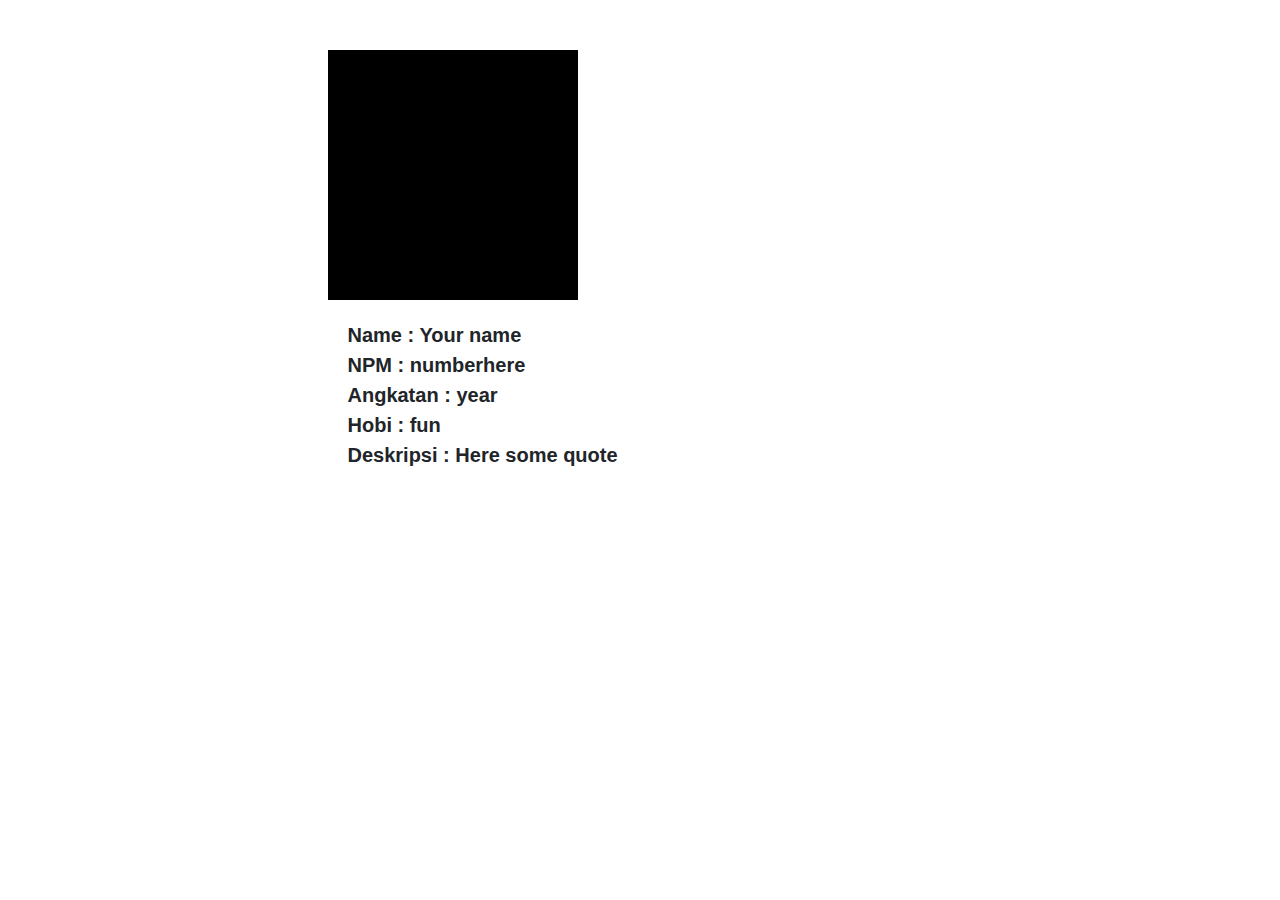
==== index.html @ dd85d283 "Site dummy commit" ====
<head>
    <title>This is title</title>
    <link rel="stylesheet" href="./css/bootstrap-grid.min.css">
    <link rel="stylesheet" href="./css/bootstrap-reboot.min.css">
    <link rel="stylesheet" href="./css/bootstrap.min.css">
</head>

<body>
    <div class="row" style="padding-top: 50px">
        <div class="col-sm-3"></div>
        <div class="col-sm-6">
            <img src="./assets/rectCar.png" height="250" width="250">
            <div style="padding-left: 20px; padding-top: 20px; font-size: 20px">
            <b>
                Name : Your name <br>
                NPM : numberhere <br>
                Angkatan : year <br>
                Hobi : fun <br>
                Deskripsi : Here some quote
            </b>
            </div>
        </div>
        <div class="col-sm-3"></div>
    </div>
</body>
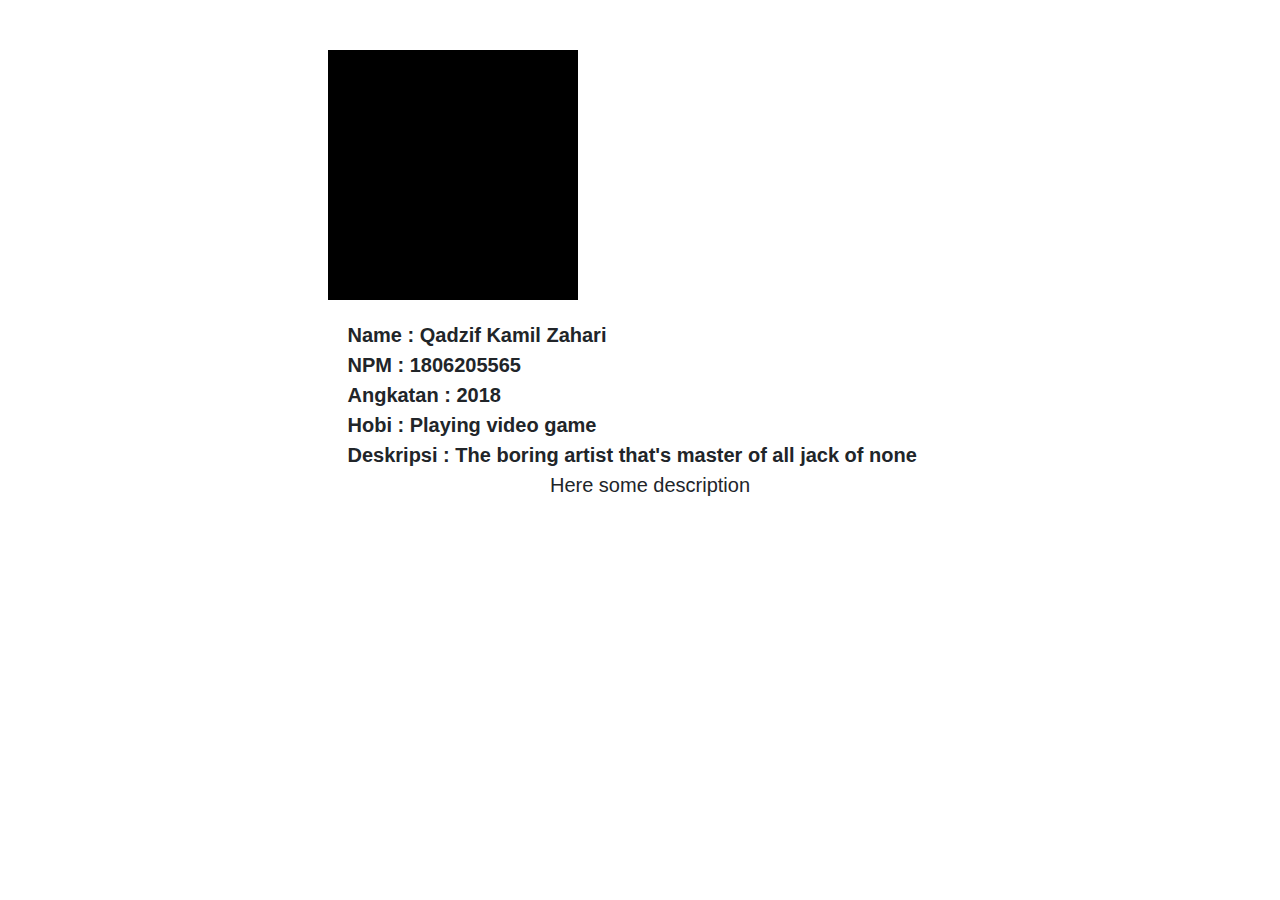
==== commit f581ec76: "Insert my profile" ====
--- a/index.html
+++ b/index.html
@@ -12,12 +12,15 @@
             <img src="./assets/rectCar.png" height="250" width="250">
             <div style="padding-left: 20px; padding-top: 20px; font-size: 20px">
             <b>
-                Name : Your name <br>
-                NPM : numberhere <br>
-                Angkatan : year <br>
-                Hobi : fun <br>
-                Deskripsi : Here some quote
+                Name : Qadzif Kamil Zahari <br>
+                NPM : 1806205565 <br>
+                Angkatan : 2018 <br>
+                Hobi : Playing video game <br>
+                Deskripsi : The boring artist that's master of all jack of none
             </b>
+                <div style="text-align: center">
+                    Here some description
+                </div>
             </div>
         </div>
         <div class="col-sm-3"></div>
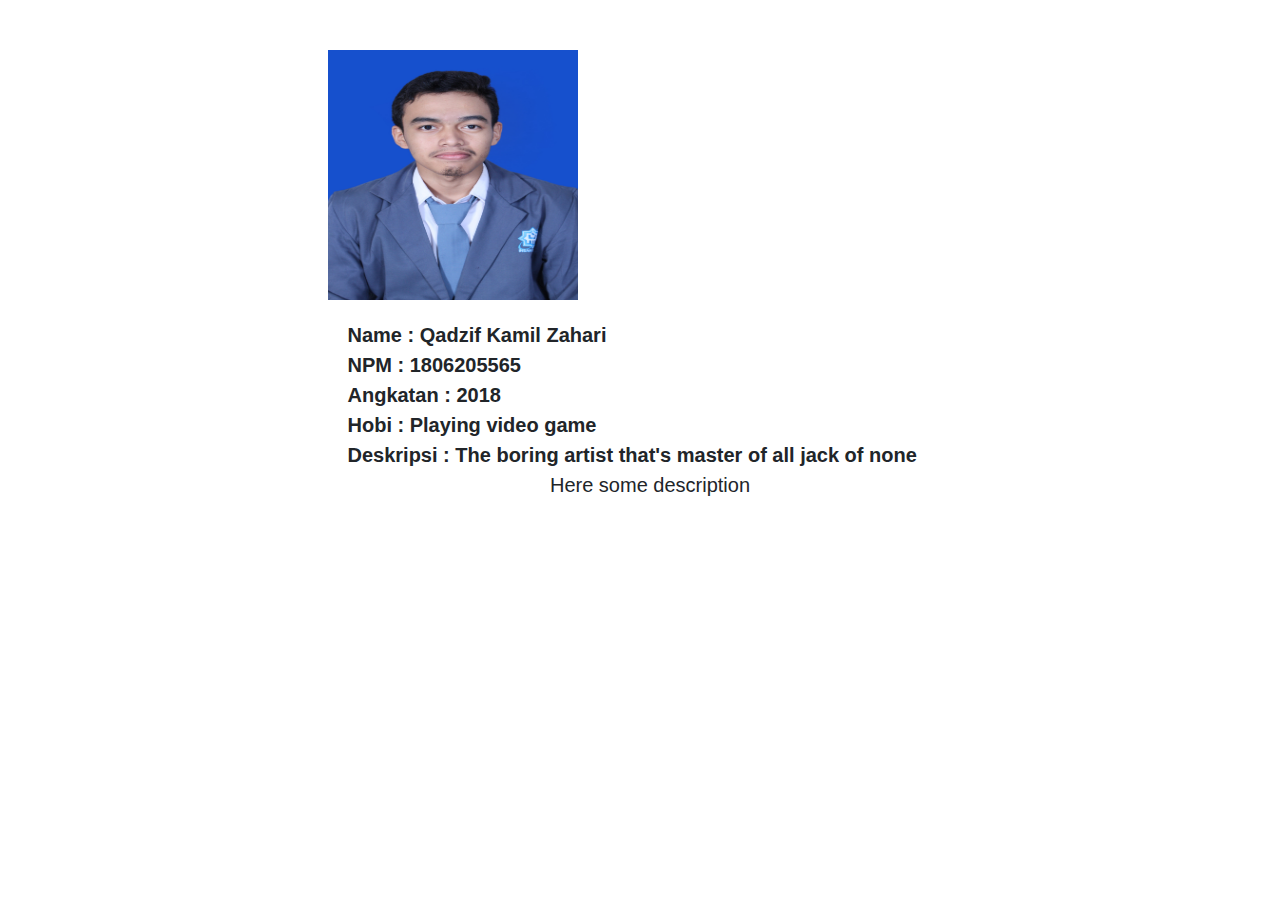
==== commit f41bab29: "Change profile picture" ====
--- a/index.html
+++ b/index.html
@@ -9,7 +9,7 @@
     <div class="row" style="padding-top: 50px">
         <div class="col-sm-3"></div>
         <div class="col-sm-6">
-            <img src="./assets/rectCar.png" height="250" width="250">
+            <img src="./assets/Qadzif Kamil Z.JPG" height="250" width="250">
             <div style="padding-left: 20px; padding-top: 20px; font-size: 20px">
             <b>
                 Name : Qadzif Kamil Zahari <br>
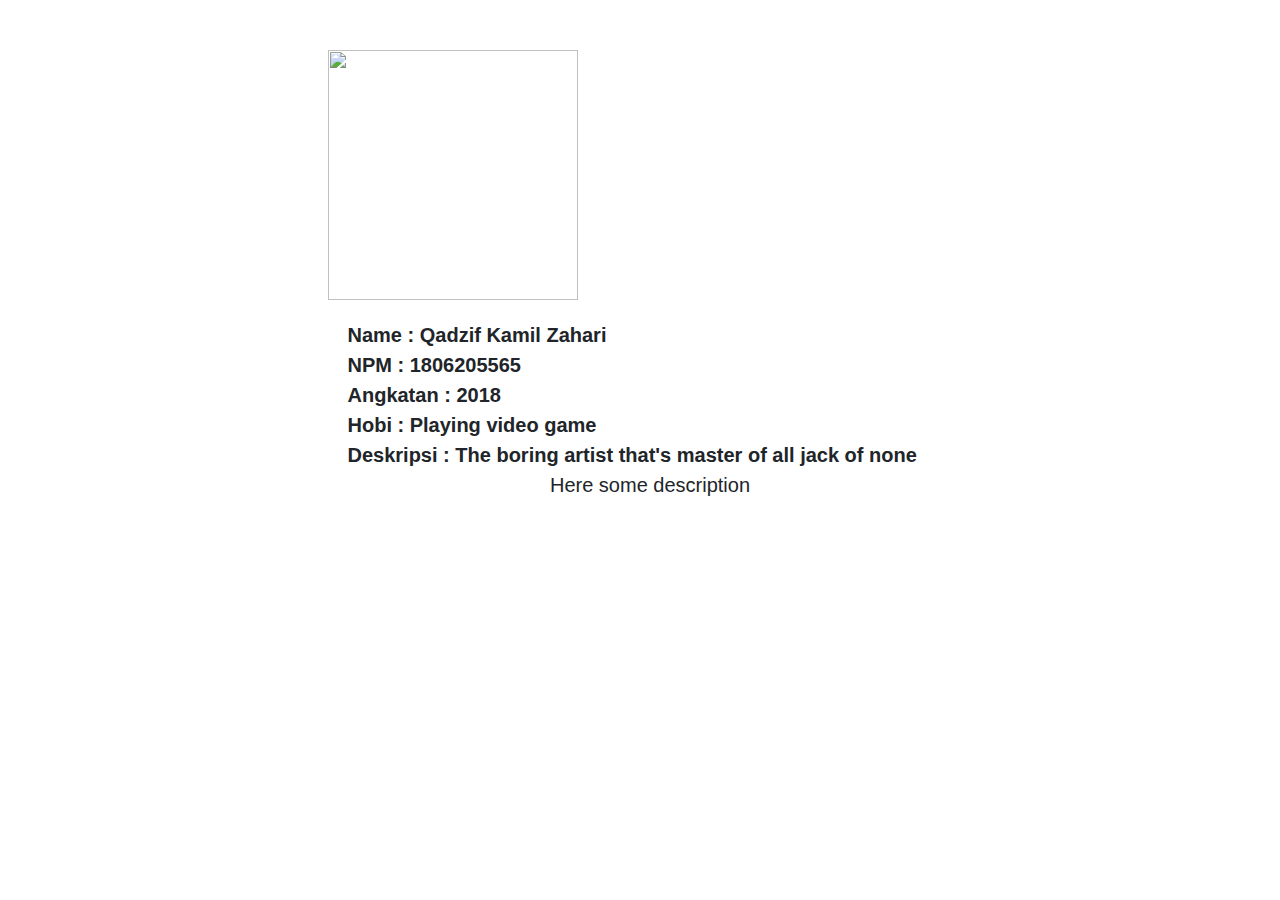
==== commit f24f79b5: "Edit profile picture" ====
--- a/index.html
+++ b/index.html
@@ -9,7 +9,7 @@
     <div class="row" style="padding-top: 50px">
         <div class="col-sm-3"></div>
         <div class="col-sm-6">
-            <img src="./assets/Qadzif Kamil Z.JPG" height="250" width="250">
+            <img src="./assets/Qadzif Kamil Z_sq.JPG.JPG" height="250" width="250">
             <div style="padding-left: 20px; padding-top: 20px; font-size: 20px">
             <b>
                 Name : Qadzif Kamil Zahari <br>
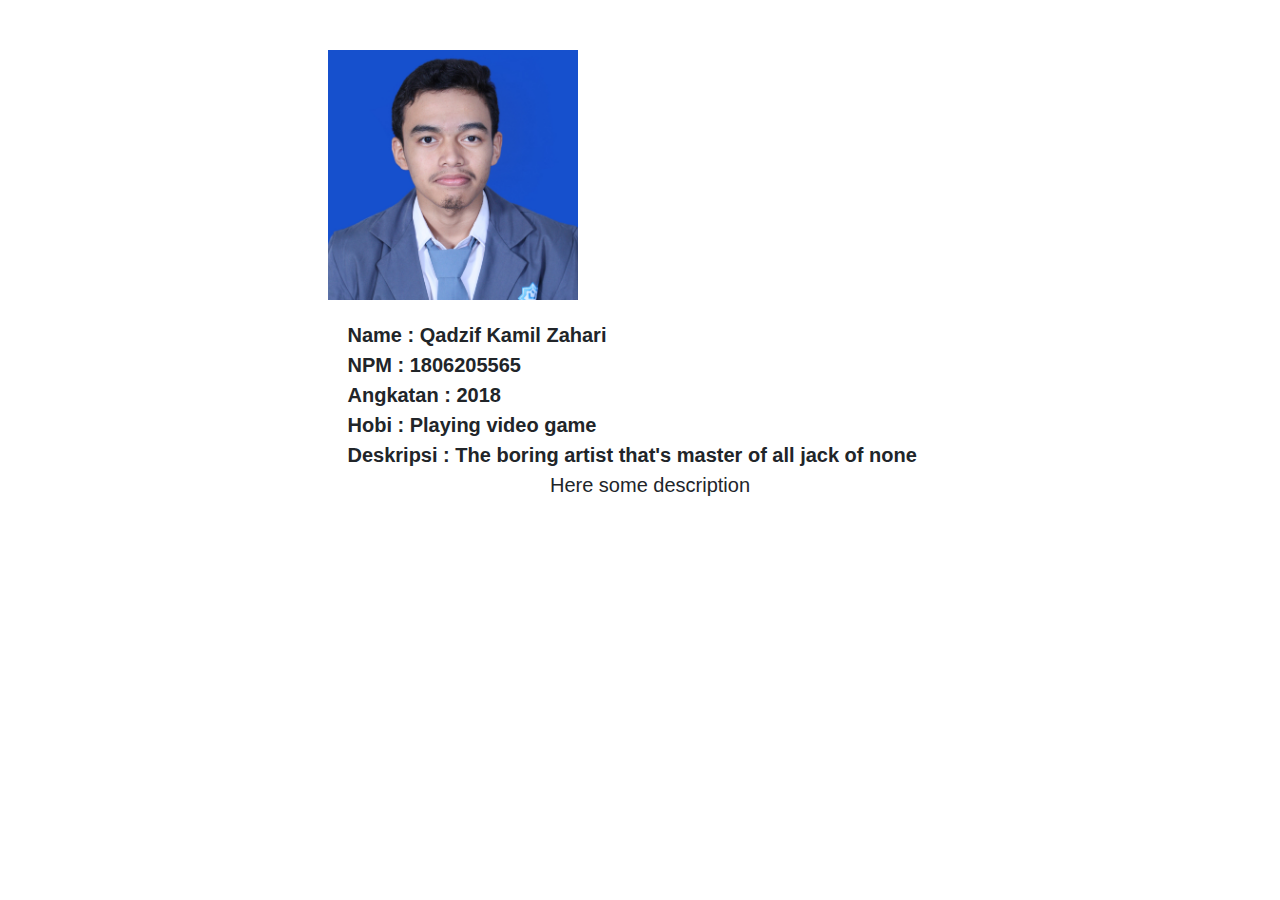
==== commit 38b2cfde: "Fix image url" ====
--- a/index.html
+++ b/index.html
@@ -9,7 +9,7 @@
     <div class="row" style="padding-top: 50px">
         <div class="col-sm-3"></div>
         <div class="col-sm-6">
-            <img src="./assets/Qadzif Kamil Z_sq.JPG.JPG" height="250" width="250">
+            <img src="./assets/Qadzif Kamil Z_sq.JPG" height="250" width="250">
             <div style="padding-left: 20px; padding-top: 20px; font-size: 20px">
             <b>
                 Name : Qadzif Kamil Zahari <br>
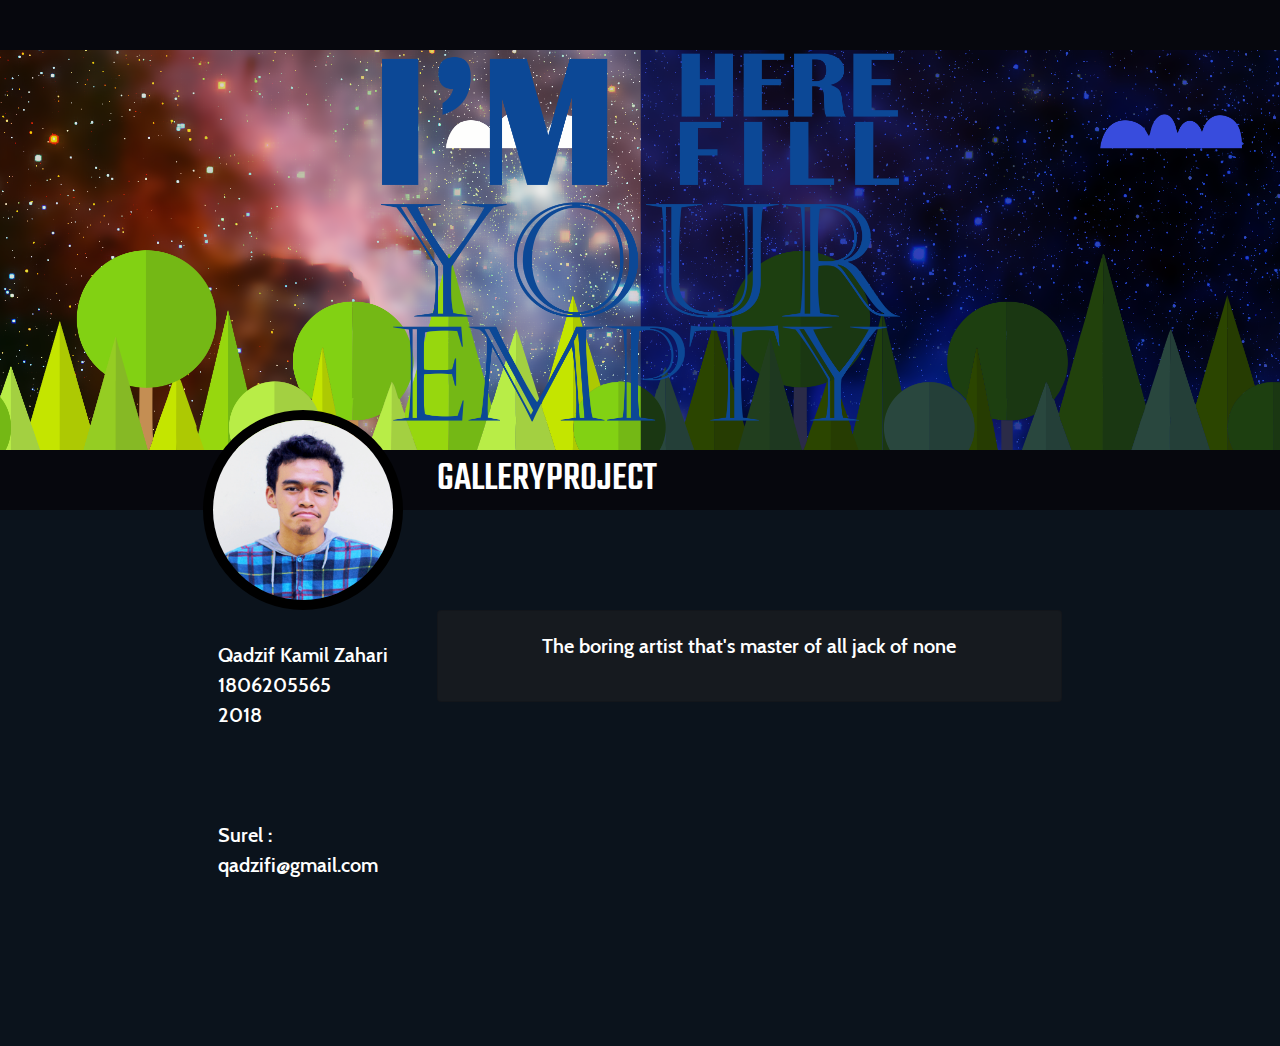
==== commit 7efc4b33: "- Add font file - Put image - Set overal layout" ====
--- a/index.html
+++ b/index.html
@@ -1,28 +1,57 @@
+<!DOCTYPE html>
+<html>
 <head>
     <title>This is title</title>
     <link rel="stylesheet" href="./css/bootstrap-grid.min.css">
     <link rel="stylesheet" href="./css/bootstrap-reboot.min.css">
     <link rel="stylesheet" href="./css/bootstrap.min.css">
+    <link rel="stylesheet" href="./css/profiler.css">
 </head>
 
 <body>
-    <div class="row" style="padding-top: 50px">
-        <div class="col-sm-3"></div>
-        <div class="col-sm-6">
-            <img src="./assets/Qadzif Kamil Z_sq.JPG" height="250" width="250">
-            <div style="padding-left: 20px; padding-top: 20px; font-size: 20px">
-            <b>
-                Name : Qadzif Kamil Zahari <br>
-                NPM : 1806205565 <br>
-                Angkatan : 2018 <br>
-                Hobi : Playing video game <br>
-                Deskripsi : The boring artist that's master of all jack of none
-            </b>
-                <div style="text-align: center">
-                    Here some description
-                </div>
+    <div class="row header">
+        <img class="header-image" src="./assets/Together.png">
+    </div>
+    <div class="row header text-tab">
+        <div class="col-sm-4"></div>
+        <div class="col-sm-1">
+            GALLERY
+        </div>
+        <div class="col-sm-1">
+            PROJECT
+        </div>
+    </div>
+    <div class="row shift">
+        <div class="col-sm-2"></div>
+        <div class="col-sm-2">
+            <div class="row">
+                <img class="rounding" src="./assets/profile_picture.png">
+            </div>
+            <div class="row text-card" style="font-size: 20px">
+                <p class="col">
+                    <br>
+                    Qadzif Kamil Zahari<br>
+                    1806205565<br>
+                    2018<br>
+                    <br>
+                    <br>
+                    <br>
+                    Surel : qadzifi@gmail.com
+                </p>
             </div>
         </div>
-        <div class="col-sm-3"></div>
+        <div class="col-sm-6 card-list">
+            <!-- <img src="./assets/Qadzif Kamil Z_sq.JPG" height="250" width="250"> -->
+            <div style="padding-left: 20px; padding-top: 20px; font-size: 20px;" class="card card-body">
+                <b class="card-center text-card">
+                    The boring artist that's master of all jack of none <br>
+                </b>
+            </div>
+        </div>
     </div>
-</body>+    <div class="row shift" style="padding-top: 50px">
+        <div class="col-sm-4"></div>
+        <div class="col-sm-2"></div>
+    </div>
+</body>
+</html>--- a/css/profiler.css
+++ b/css/profiler.css
@@ -0,0 +1,79 @@
+@font-face {
+    font-family: 'Teko';
+    src: url("../assets/Teko-Medium.ttf") format("truetype");
+}
+
+@font-face {
+    font-family: 'Cabin';
+    src: url("../assets/Cabin-SemiBold.ttf") format("truetype");
+}
+
+body {
+    background-color: #0b131c;
+}
+
+.card-body {
+    background-color: #161a1f;
+}
+
+.card-center {
+    align-content: center;
+    align-self: center;
+    margin-bottom: 20px;
+}
+
+.card-list {
+    margin-top: 200px;
+}
+
+.header {
+    background: rgba(6, 7, 13, 1);
+}
+
+/* .header::after {
+    background: linear(to bottom, rgba(0, 0, 0, 0));    
+} */
+
+.header-image {
+    position: relative;
+    object-fit: cover;
+    margin-top: 50px;
+
+    height: 400px;
+    width: 100%;
+    z-index: 0;
+}
+
+.header-image::after {
+    background-image: linear-gradient(to bottom, rgba(0, 0, 0, 0));
+    height: 400px;
+    width: 100%;
+    content: '';
+}
+
+.rounding {
+    width: 200px;
+    box-sizing: border-box;
+    border-radius: 50%;
+    border-style: solid;
+    border-width: 10px;
+    border-color: black;
+
+    /* float: right; */
+}
+
+.shift {
+    position: relative;
+    top: -100px;
+}
+
+.text-tab {
+    font-family: 'Teko', sans-serif;
+    font-size: 40px;
+    color: white;
+}
+
+.text-card {
+    font-family: 'Cabin', sans-serif;
+    color: white;
+}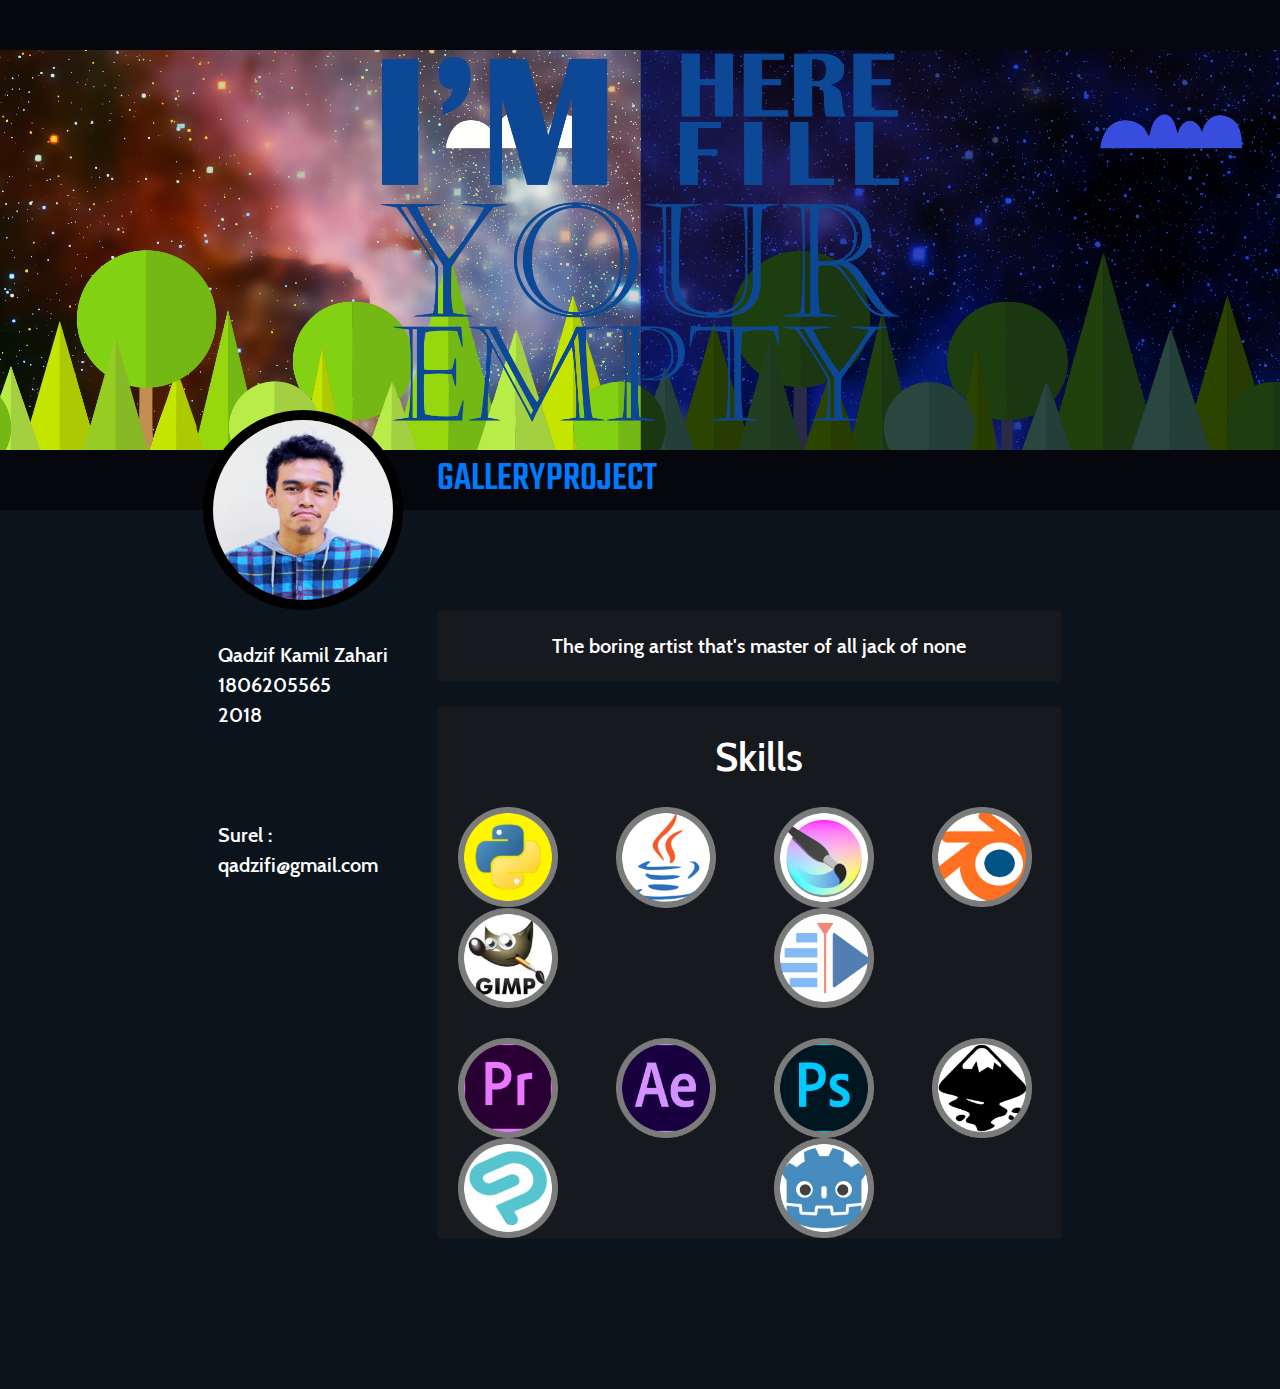
==== commit 07a0943f: "- Put Two more html page (Gallery & Project)" ====
--- a/index.html
+++ b/index.html
@@ -15,17 +15,17 @@
     <div class="row header text-tab">
         <div class="col-sm-4"></div>
         <div class="col-sm-1">
-            GALLERY
+            <a href="gallery.html">GALLERY</a>
         </div>
         <div class="col-sm-1">
-            PROJECT
+            <a href="project.html">PROJECT</a>
         </div>
     </div>
-    <div class="row shift">
+    <div class="row">
         <div class="col-sm-2"></div>
-        <div class="col-sm-2">
+        <div class="col-sm-2 shift">
             <div class="row">
-                <img class="rounding" src="./assets/profile_picture.png">
+                <a href="index.html"><img class="rounding" src="./assets/profile_picture.png"></a>
             </div>
             <div class="row text-card" style="font-size: 20px">
                 <p class="col">
@@ -40,12 +40,32 @@
                 </p>
             </div>
         </div>
-        <div class="col-sm-6 card-list">
-            <!-- <img src="./assets/Qadzif Kamil Z_sq.JPG" height="250" width="250"> -->
-            <div style="padding-left: 20px; padding-top: 20px; font-size: 20px;" class="card card-body">
+        <div class="col-sm-6 card-list shift">
+            <div style="font-size: 20px;" class="card card-body-cs card-pad">
                 <b class="card-center text-card">
                     The boring artist that's master of all jack of none <br>
                 </b>
+            </div>
+            <br>
+            <div style="font-size: 20px;" class="card card-body-cs card-pad">
+                <p class="card-center text-card" style="font-size: 40px;">
+                    Skills<br>
+                </p>
+                <div class="row">
+                    <div class="col"><img class="skill" src="./assets/skils/image-1.png"></div>
+                    <div class="col"><img class="skill" src="./assets/skils/image-2.png"></div>
+                    <div class="col"><img class="skill" src="./assets/skils/image-3.png"></div>
+                    <div class="col"><img class="skill" src="./assets/skils/image-4.png"></div>
+                    <div class="col"><img class="skill" src="./assets/skils/image-5.png"></div>
+                    <div class="col"><img class="skill" src="./assets/skils/image-6.png"></div>
+                    <div class="w-100"><br></div>
+                    <div class="col"><img class="skill" src="./assets/skils/image-7.png"></div>
+                    <div class="col"><img class="skill" src="./assets/skils/image-8.png"></div>
+                    <div class="col"><img class="skill" src="./assets/skils/image-9.png"></div>
+                    <div class="col"><img class="skill" src="./assets/skils/image-10.png"></div>
+                    <div class="col"><img class="skill" src="./assets/skils/image-11.png"></div>
+                    <div class="col"><img class="skill" src="./assets/skils/image-12.png"></div>
+                </div>
             </div>
         </div>
     </div>
--- a/css/profiler.css
+++ b/css/profiler.css
@@ -12,7 +12,7 @@
     background-color: #0b131c;
 }
 
-.card-body {
+.card-body-cs {
     background-color: #161a1f;
 }
 
@@ -24,6 +24,11 @@
 
 .card-list {
     margin-top: 200px;
+}
+
+.card-pad {
+    padding-left: 20px;
+    padding-top: 20px;
 }
 
 .header {
@@ -67,6 +72,10 @@
     top: -100px;
 }
 
+.skill {
+    width: 100px;
+}
+
 .text-tab {
     font-family: 'Teko', sans-serif;
     font-size: 40px;
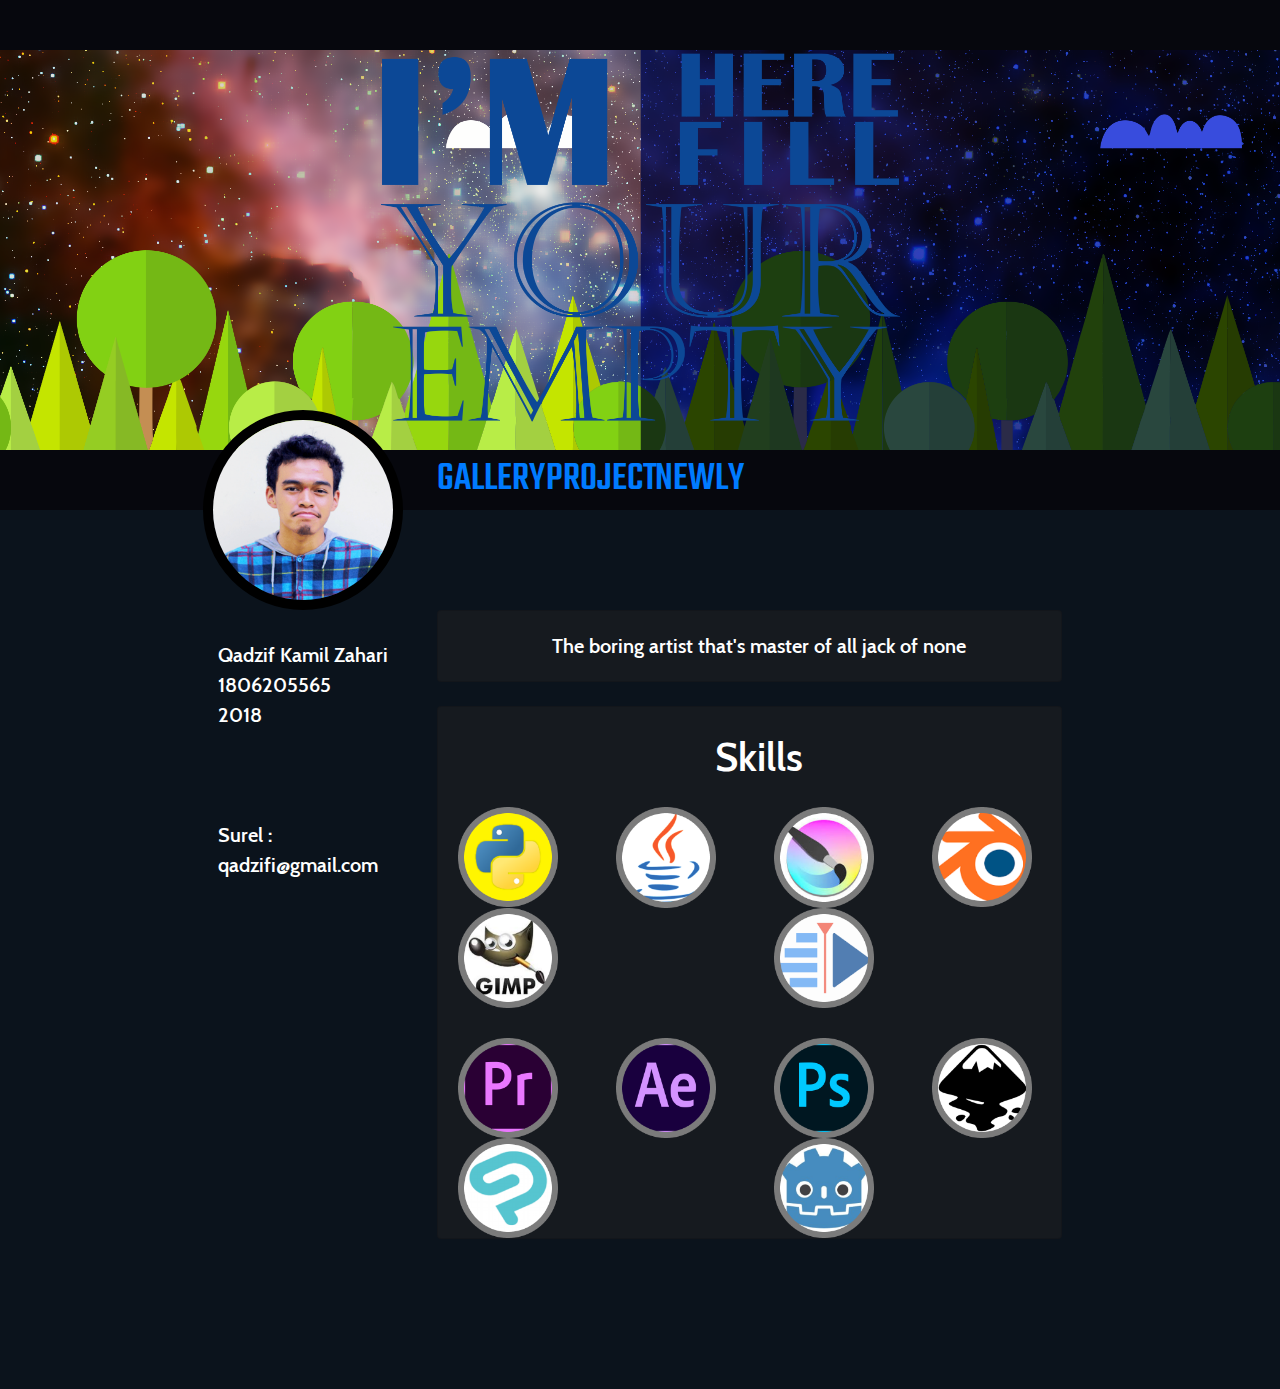
==== commit 766e1243: "- Add image at gallery - Create under construction page" ====
--- a/index.html
+++ b/index.html
@@ -19,6 +19,9 @@
         </div>
         <div class="col-sm-1">
             <a href="project.html">PROJECT</a>
+        </div>
+        <div class="col-sm-1">
+            <a href="newly.html">NEWLY</a>
         </div>
     </div>
     <div class="row">
--- a/css/profiler.css
+++ b/css/profiler.css
@@ -29,6 +29,14 @@
 .card-pad {
     padding-left: 20px;
     padding-top: 20px;
+}
+
+.gallery-frame {
+    border-style: solid;
+    border-width: 10px;
+    border-color: black;
+    width: 100%;
+    margin-top: 40px;
 }
 
 .header {
